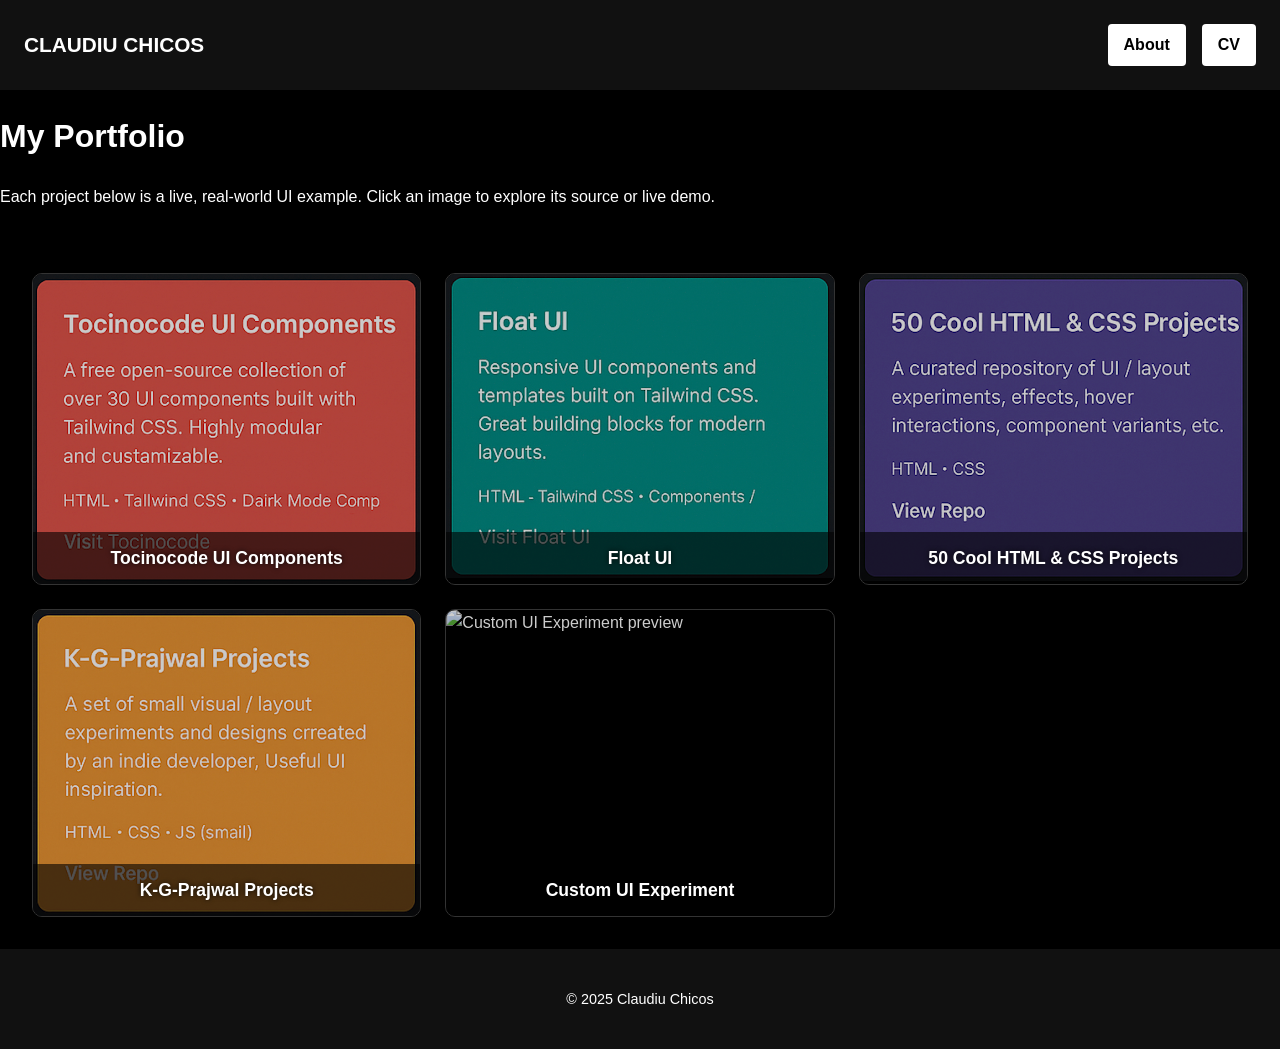
==== portfolio.html @ 94e72a3a "innitial commit" ====
<!doctype html>
<html lang="en">
<head>
  <meta charset="utf-8">
  <meta name="viewport" content="width=device-width, initial-scale=1">
  <title>Portfolio — Claudiu Chicos</title>
  <link rel="stylesheet" href="css/styles.css">
</head>
<body class="dark-theme">
  <header class="site-header">
    <nav class="nav">
      <a class="logo" href="about.html">Claudiu Chicos</a>
      <ul class="nav-list">
        <li><a href="about.html" class="nav-button">About</a></li>
        <li><a href="cv.html" class="nav-button">CV</a></li>
      </ul>
    </nav>
  </header>

  <main class="container">
    <header class="portfolio-header">
      <h1>My Portfolio</h1>
      <p class="lead">Each project below is a live, real-world UI example. Click an image to explore its source or live demo.</p>
    </header>

    <section class="portfolio-grid">
      <a href="https://tocinocode.com/" target="_blank" class="project-button">
        <img src="images/tocinocode.jpg" alt="Tocinocode UI Components preview">
        <span class="button-label">Tocinocode UI Components</span>
      </a>

      <a href="https://floatui.com/" target="_blank" class="project-button">
        <img src="images/float.jpg" alt="Float UI preview">
        <span class="button-label">Float UI</span>
      </a>

      <a href="https://github.com/DNXEMPIRE-1/50-cool-html-css-Projects" target="_blank" class="project-button">
        <img src="images/coolhtml.jpg" alt="50 Cool HTML & CSS Projects preview">
        <span class="button-label">50 Cool HTML & CSS Projects</span>
      </a>

      <a href="https://github.com/K-G-PRAJWAL/HTML-CSS-Projects" target="_blank" class="project-button">
        <img src="images/prajwal.jpg" alt="K-G-Prajwal Projects preview">
        <span class="button-label">K-G-Prajwal Projects</span>
      </a>

      <a href="#" target="_blank" class="project-button">
        <img src="images/ui-experiment.jpg" alt="Custom UI Experiment preview">
        <span class="button-label">Custom UI Experiment</span>
      </a>
    </section>
  </main>

  <footer class="site-footer">
    <p>&copy; <span id="year">2025</span> Claudiu Chicos</p>
  </footer>
</body>
</html>
---- css/styles.css ----
/* === Global Styles === */
body.dark-theme {
  background-color: #000;
  color: #fff;
  font-family: Arial, sans-serif;
  margin: 0;
  padding: 0;
  line-height: 1.6;
}

a {
  color: #fff;
  text-decoration: underline;
}

a:hover {
  text-decoration: none;
}

/* === Navigation === */
.nav {
  display: flex;
  justify-content: space-between;
  align-items: center;
  padding: 1.5rem;
  background-color: #111;
}

.logo {
  font-size: 1.3rem;
  font-weight: bold;
  text-transform: uppercase;
  color: #fff;
  text-decoration: none;
}

.nav-list {
  list-style: none;
  display: flex;
  gap: 1rem;
  margin: 0;
  padding: 0;
}

.nav-button {
  display: inline-block;
  padding: 0.5rem 1rem;
  background-color: #fff;
  color: #000;
  border-radius: 4px;
  font-weight: bold;
  text-decoration: none;
  transition: 0.3s;
}

.nav-button:hover {
  background-color: #ccc;
}

/* === Layout === */
.container.about-grid {
  display: grid;
  grid-template-columns: 1fr;
  gap: 2rem;
  padding: 2rem;
  text-align: center;
}

@media (min-width: 768px) {
  .container.about-grid {
    grid-template-columns: 1fr 2fr;
    text-align: left;
    align-items: center;
  }
}

/* === Profile Image === */
.profile-img {
  width: 250px;
  height: 250px;
  border-radius: 50%;
  object-fit: cover;
  cursor: zoom-in;
  transition: transform 0.3s ease;
}

.profile-img:hover {
  transform: scale(1.1);
}

/* === Bio Section === */
.bio h1, .bio h2 {
  margin-top: 1rem;
  margin-bottom: 0.5rem;
}

.bio p {
  margin-bottom: 1rem;
}

/* === Footer === */
.site-footer {
  text-align: center;
  padding: 1.5rem;
  background-color: #111;
  color: #fff;
  font-size: 0.9rem;
}

/* === Responsive (for small screens) === */
@media (max-width: 768px) {
  .profile-img {
    width: 200px;
    height: 200px;
  }
}

/* === Portfolio Button Grid === */
.portfolio-grid {
  display: grid;
  grid-template-columns: 1fr;
  gap: 1.5rem;
  margin-top: 2rem;
  padding: 2rem;
}

.project-button {
  position: relative;
  display: block;
  overflow: hidden;
  border-radius: 10px;
  text-decoration: none;
  transition: transform 0.3s ease, box-shadow 0.3s ease;
  border: 1px solid #333;
}

.project-button img {
  width: 100%;
  height: auto;
  display: block;
  filter: brightness(0.8);
  transition: filter 0.3s ease;
}

.project-button:hover img {
  filter: brightness(1);
}

.project-button:hover {
  transform: scale(1.03);
  box-shadow: 0 0 15px rgba(255, 255, 255, 0.1);
}

.button-label {
  position: absolute;
  bottom: 0;
  left: 0;
  right: 0;
  padding: 0.75rem;
  background: rgba(0, 0, 0, 0.6);
  color: #fff;
  font-weight: bold;
  text-align: center;
  font-size: 1.1rem;
  text-shadow: 0 0 5px rgba(0,0,0,0.8);
}

/* === Portfolio Responsive Layout === */
@media (min-width: 768px) {
  .portfolio-grid {
    grid-template-columns: repeat(2, 1fr);
  }
}

@media (min-width: 1024px) {
  .portfolio-grid {
    grid-template-columns: repeat(3, 1fr);
  }
}
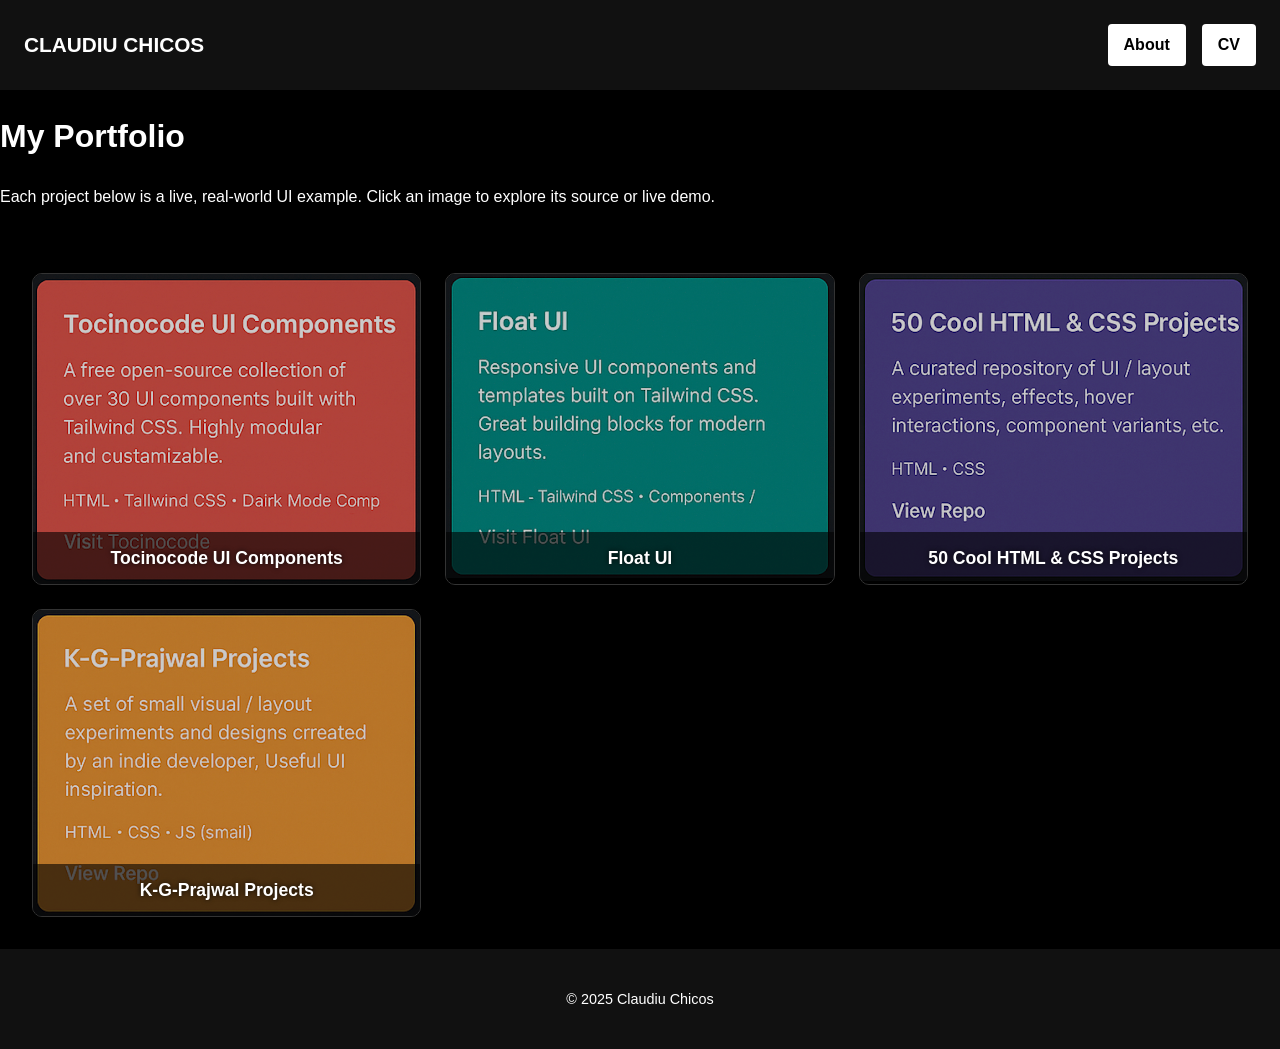
==== commit bb4ca6d9: "Innitial commit" ====
--- a/portfolio.html
+++ b/portfolio.html
@@ -43,11 +43,6 @@
         <img src="images/prajwal.jpg" alt="K-G-Prajwal Projects preview">
         <span class="button-label">K-G-Prajwal Projects</span>
       </a>
-
-      <a href="#" target="_blank" class="project-button">
-        <img src="images/ui-experiment.jpg" alt="Custom UI Experiment preview">
-        <span class="button-label">Custom UI Experiment</span>
-      </a>
     </section>
   </main>
 
